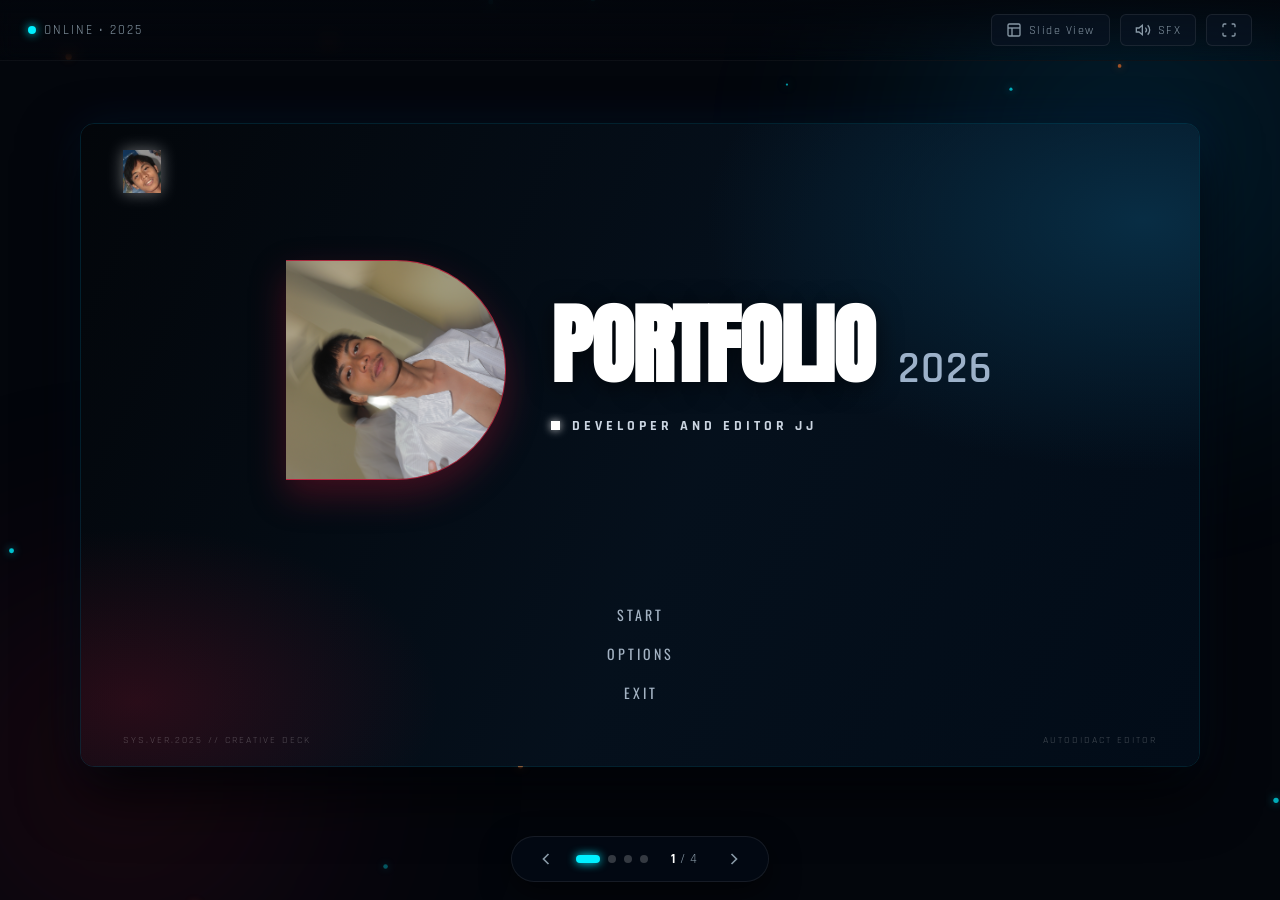
==== index.html @ 13443177 "portofolioku" ====
<!DOCTYPE html>
<html lang="id">
<head>
    <meta charset="UTF-8">
    <meta name="viewport" content="width=device-width, initial-scale=1.0">
    <title>M.iqbal A. | Portfolio 2025</title>
    <!-- Google Fonts -->
    <link rel="preconnect" href="https://fonts.googleapis.com">
    <link rel="preconnect" href="https://fonts.gstatic.com" crossorigin>
    <link href="https://fonts.googleapis.com/css2?family=Anton&family=Bebas+Neue&family=Oswald:wght@300;400;500;600;700&family=Plus+Jakarta+Sans:wght@300;400;500;600;700&family=Rajdhani:wght@500;600;700&display=swap" rel="stylesheet">
    <link rel="stylesheet" href="desain.css">
</head>
<body class="mode-slide">

    <!-- Ambient Glow & Cyber Grid -->
    <div class="ambient-glow glow-top-right"></div>
    <div class="ambient-glow glow-bottom-left"></div>
    <div class="ambient-particles" id="canvas-container">
        <canvas id="particles-canvas"></canvas>
    </div>

    <!-- Master Controls Bar (Floating Top Right) -->
    <header class="master-header">
        <div class="header-left">
            <div class="status-indicator">
                <span class="status-dot"></span>
                <span class="status-text">ONLINE • 2025</span>
            </div>
        </div>
        <div class="header-right">
            <button id="view-mode-toggle" class="control-btn" title="Toggle Slide / Scroll View">
                <svg width="16" height="16" viewBox="0 0 24 24" fill="none" stroke="currentColor" stroke-width="2">
                    <rect x="3" y="3" width="18" height="18" rx="2" ry="2"></rect>
                    <line x1="3" y1="9" x2="21" y2="9"></line>
                    <line x1="9" y1="21" x2="9" y2="9"></line>
                </svg>
                <span class="btn-label">Slide View</span>
            </button>
            <button id="audio-toggle" class="control-btn" title="Toggle Sound FX">
                <svg id="audio-icon-on" width="16" height="16" viewBox="0 0 24 24" fill="none" stroke="currentColor" stroke-width="2">
                    <polygon points="11 5 6 9 2 9 2 15 6 15 11 19 11 5"></polygon>
                    <path d="M19.07 4.93a10 10 0 0 1 0 14.14M15.54 8.46a5 5 0 0 1 0 7.07"></path>
                </svg>
                <svg id="audio-icon-off" class="hidden" width="16" height="16" viewBox="0 0 24 24" fill="none" stroke="currentColor" stroke-width="2">
                    <polygon points="11 5 6 9 2 9 2 15 6 15 11 19 11 5"></polygon>
                    <line x1="23" y1="9" x2="17" y2="15"></line>
                    <line x1="17" y1="9" x2="23" y2="15"></line>
                </svg>
                <span class="btn-label">SFX</span>
            </button>
            <button id="fullscreen-toggle" class="control-btn" title="Fullscreen">
                <svg width="16" height="16" viewBox="0 0 24 24" fill="none" stroke="currentColor" stroke-width="2">
                    <path d="M8 3H5a2 2 0 0 0-2 2v3m18 0V5a2 2 0 0 0-2-2h-3m0 18h3a2 2 0 0 0 2-2v-3M3 16v3a2 2 0 0 0 2 2h3"></path>
                </svg>
            </button>
        </div>
    </header>

    <!-- Main Container / Deck Slider -->
    <main class="deck-container" id="deck">

        <!-- ==============================================
             SLIDE 1: HERO / GAME MENU
             ============================================== -->
        <section class="slide-card active" id="slide-1" data-index="0" data-name="HOME">
            <div class="card-inner hero-screen">
                <!-- Top Brand Logo -->
                <div class="card-logo">
                    <img src="assets/logo utama.png" alt="Logo" class="brand-monogram">
                </div>

                <!-- Main Hero Center Stage -->
                <div class="hero-stage">
                    <!-- Red Capsule Portrait -->
                    <div class="hero-capsule-wrapper">
                        <div class="hero-capsule">
                            <img src="assets/IMG_0174.JPG" alt="balzz" class="hero-avatar-img">
                        </div>
                    </div>

                    <!-- Title & Identity -->
                    <div class="hero-title-group">
                        <div class="hero-title-row">
                            <h1 class="main-title">PORTFOLIO</h1>
                            <span class="title-year">2026</span>
                        </div>
                        <div class="hero-subtitle">
                            <span class="sub-square"></span>
                            <span class="sub-text">DEVELOPER AND EDITOR JJ</span>
                        </div>
                    </div>
                </div>

                <!-- Game Menu Navigation -->
                <nav class="game-menu">
                    <button class="menu-item" id="btn-start" data-target="slide-2">
                        <span class="menu-bracket">[</span>
                        <span class="menu-text">START</span>
                        <span class="menu-bracket">]</span>
                    </button>
                    <button class="menu-item" id="btn-options">
                        <span class="menu-bracket">[</span>
                        <span class="menu-text">OPTIONS</span>
                        <span class="menu-bracket">]</span>
                    </button>
                    <button class="menu-item" id="btn-exit">
                        <span class="menu-bracket">[</span>
                        <span class="menu-text">EXIT</span>
                        <span class="menu-bracket">]</span>
                    </button>
                </nav>

                <!-- Corner Cyber Tech Accents -->
                <div class="tech-corner corner-bl">SYS.VER.2025 // CREATIVE DECK</div>
                <div class="tech-corner corner-br">AUTODIDACT EDITOR</div>
            </div>
        </section>


        <!-- ==============================================
             SLIDE 2: PROFIL (ABOUT ME & SKILLS)
             ============================================== -->
        <section class="slide-card" id="slide-2" data-index="1" data-name="PROFIL">
            <div class="card-inner profile-screen">
                <!-- Top Brand Logo -->
                <div class="card-logo">
                    <img src="assets/images/logo_yp_clean.png" alt="YP Logo" class="brand-monogram">
                </div>

                <!-- Center Pill Navigation -->
                <nav class="pill-navigation">
                    <button class="nav-pill active" data-target="slide-2">PROFIL</button>
                    <button class="nav-pill" data-target="slide-3">PROJECT</button>
                    <button class="nav-pill" data-target="slide-4">CONTACT PERSON</button>
                </nav>

                <!-- 2-Column Content Layout -->
                <div class="profile-layout">
                    <!-- Left Column: Portrait & Name -->
                    <div class="profile-left-col">
                        <div class="profile-greeting">
                            <span class="greeting-pre">HELLO, I AM</span>
                            <h2 class="creator-name">M. Iqbal Apriansyah</h2>
                        </div>
                        <div class="profile-visual-box">
                            <div class="radial-blue-aura"></div>
                            <img src="assets/IMG_0182.JPG" alt="balzz" class="profile-portrait-img">
                            <div class="sparks-layer"></div>
                        </div>
                    </div>

                    <!-- Right Column: About, Skills, Education, Experience -->
                    <div class="profile-right-col">
                        <!-- About Me Block -->
                        <div class="about-block">
                            <h3 class="section-heading">ABOUT ME</h3>
                            <p class="about-paragraph">
                                Hi, I'm Iqbal, a beginner programmer passionate about technology and digital creativity. I enjoy learning programming, building personal projects, and exploring video editing using Alight Motion and CapCut.

                                I'm always interested in trying new things, improving my skills, and turning creative ideas into reality through technology and editing.
                            </p>
                        </div>

                        <!-- Software Skills Block -->
                        <div class="skills-block">
                            <h3 class="section-heading">SOFTWARE SKILLS AND PROGRAMMING LANGUAGE</h3>
                            <div class="software-icons-row">
                                <div class="skill-badge" data-tooltip="Alight motion jedag jedug">
                                    <img src="assets/alight-motion.webp" alt="alight-motion" class="skill-icon-img">
                                </div>
                                <div class="skill-badge" data-tooltip="capcut jedag-jedug">
                                    <img src="assets/capcut-icon.webp" alt="Capcut" class="skill-icon-img">
                                </div>
                                <div class="skill-badge" data-tooltip="HTML kerangka web">
                                    <img src="assets/html.webp" alt="HTML" class="skill-icon-img">
                                </div>
                                <div class="skill-badge" data-tooltip="CSS- desain web">
                                    <img src="assets/css-3_5968242.png" alt="CSS" class="skill-icon-img">
                                </div>
                                <div class="skill-badge" data-tooltip="JS-Java-Script logika ">
                                    <img src="assets/js_5968292.png" alt="JavaScript" class="skill-icon-img">
                                </div>
                                <div class="skill-badge" data-tooltip="apk code editor">
                                    <img src="assets/google_antigravity-logo_brandlogos.net_qu4jc-512x472.webp" alt="antigravity" class="skill-icon-img">
                                </div>
                                <div class="skill-badge" data-tooltip="roblox">
                                    <img src="assets/roblox.webp" alt="roblox" class="skill-icon-img">
                                </div>
                            </div>
                        </div>

                        <!-- 2-Subcolumn: Education, Experience & Language -->
                        <div class="info-subcolumns">
                            <!-- Left Subcolumn: Education & Language -->
                            <div class="subcol-left">
                                <div class="info-group">
                                    <h4 class="sub-heading">EDUCATION</h4>
                                    <div class="edu-item">
                                        <div class="edu-year">• 2024 - 2027</div>
                                        <div class="edu-school">SMK BUDI UTOMO GADINGMANGU</div>
                                        <div class="edu-major">TEKNIK KOMPUTER DAN JARINGAN (TKJ)</div>
                                    </div>
                                </div>

                                <div class="info-group">
                                    <h4 class="sub-heading">LANGUAGE (COMMUNICATION)</h4>
                                    <div class="lang-bars">
                                        <div class="lang-row">
                                            <span class="lang-name">INDONESIA</span>
                                            <span class="lang-pct">100%</span>
                                            <div class="bar-track"><div class="bar-fill" style="--val: 100%;"></div></div>
                                        </div>
                                        <div class="lang-row">
                                            <span class="lang-name">JAVA</span>
                                            <span class="lang-pct">70%</span>
                                            <div class="bar-track"><div class="bar-fill" style="--val: 70%;"></div></div>
                                        </div>
                                        <div class="lang-row">
                                            <span class="lang-name">ENGLISH</span>
                                            <span class="lang-pct">50%</span>
                                            <div class="bar-track"><div class="bar-fill" style="--val: 50%;"></div></div>
                                        </div>
                                        <div class="lang-row">
                                            <span class="lang-name">JAPANESE</span>
                                            <span class="lang-pct">20%</span>
                                            <div class="bar-track"><div class="bar-fill" style="--val: 20%;"></div></div>
                                        </div>
                                    </div>
                                </div>
                            </div>

                            <!-- Right Subcolumn: Experience -->
                            <div class="subcol-right">
                                <div class="info-group">
                                    <h4 class="sub-heading">EXPERIENCE</h4>
                                    <div class="exp-item">
                                        <div class="exp-role">TIKTOK CONTENT</div>
                                        <div class="exp-followers">Get Followers 173</div>
                                        <div class="exp-desc">Content jedag jedug template and preset </div>
                                    </div>
                                </div>
                            </div>
                        </div>
                    </div>
                </div>
            </div>
        </section>


        <!-- ==============================================
             SLIDE 3: RECAP PROJECT 2026
             ============================================== -->
        <section class="slide-card" id="slide-3" data-index="2" data-name="PROJECT">
            <div class="card-inner project-screen">
                <!-- Center Pill Navigation -->
                <nav class="pill-navigation">
                    <button class="nav-pill" data-target="slide-2">PROFIL</button>
                    <button class="nav-pill active" data-target="slide-3">PROJECT</button>
                    <button class="nav-pill" data-target="slide-4">CONTACT PERSON</button>
                </nav>

                <!-- Section Header with NO AI Badge -->
                <div class="project-header">
                    <h2 class="project-title">RECAP PROJECT 2026</h2>
                    <span class="no-ai-badge">NO AI AND USE AI</span>
                </div>

                <!-- Showcase Grid -->
                <div class="projects-mosaic">
                    <!-- Item 1: my classs website -->
                    <div class="mosaic-item item-anime" data-id="1" data-title="MY CLASS WEBSITE" data-cat="My website class from TKJ 3 axioo" data-tools="brain, antigravity" data-img="assets/my_web_class.png" data-desc="I created this class website to remember the memories we made when we are apart. https://balzz-byte.github.io/regilions/">
                        <div class="mosaic-thumb-wrap">
                            <img src="assets/my_web_class.png" alt="MY CLASS WEBSITE" class="mosaic-img">
                            <div class="mosaic-overlay">
                                <span class="mosaic-zoom-icon">+</span>
                                <span class="mosaic-cat-tag">MY CLASS WEBSITE</span>
                            </div>
                        </div>
                    </div>

                    <!-- Item 2: chatbot ollama -->
                    <div class="mosaic-item item-tshirt" data-id="2" data-title="CHATBOT AI BERBASIS OLLAMA AI " data-cat="Chatbot AI" data-tools="OLLAMA AI, Brain, antigravity, chatgpt" data-img="assets/chatbot_ollama.png" data-desc="Saya pernah membuat chatbot AI menggunakan OLLAMA AI lokal yang berbasis web menggunakan model mistral">
                        <div class="mosaic-thumb-wrap">
                            <img src="assets/chatbot_ollama.png" alt="chatbot ai" class="mosaic-img">
                            <div class="mosaic-overlay">
                                <span class="mosaic-zoom-icon">+</span>
                                <span class="mosaic-cat-tag">CHATBOT AI</span>
                            </div>
                        </div>
                    </div>

                    <!-- Item 3: dynamic island project -->
                    <div class="mosaic-item item-hoodie" data-id="3" data-title="Dynamic Island" data-cat="Packaging & Apparel" data-tools="Claude tercinta, brain, antigravity, github, terminal" data-img="assets/SS_dynamic_2.png" data-desc="saya membuat dynamic island yg mendukung perangkat di sistem operasi linux dan windows.langsung saja copy link ini https://github.com/balzz-debug/dynamicV2">
                        <div class="mosaic-thumb-wrap">
                            <img src="assets/SS dynamic.png" alt="dynamic island" class="mosaic-img">
                            <div class="mosaic-overlay">
                                <span class="mosaic-zoom-icon">+</span>
                                <span class="mosaic-cat-tag">Dynamic island</span>
                            </div>
                        </div>
                    </div>

                    <!-- Item 4: ......... -->
                    <div class="mosaic-item item-venom" data-id="4" data-title="coming soon" data-cat="coming soon" data-tools="coming soon" data-img="assets/cooming-soon.webp" data-desc="...............">
                        <div class="mosaic-thumb-wrap">
                            <img src="assets/cooming-soon.webp" alt="cooming soon" class="mosaic-img">
                            <div class="mosaic-overlay">
                                <span class="mosaic-zoom-icon">+</span>
                                <span class="mosaic-cat-tag">cooming soon</span>
                            </div>
                        </div>
                    </div>

                    <!-- Item 5: ..........-->
                    <div class="mosaic-item item-logo" data-id="5" data-title="cooming soon" data-cat="cooming soon" data-tools="cooming soon" data-img="assets/cooming-soon.webp" data-desc="............">
                        <div class="mosaic-thumb-wrap">
                            <img src="assets/cooming-soon.webp" alt="cooming-soon" class="mosaic-img">
                            <div class="mosaic-overlay">
                                <span class="mosaic-zoom-icon">+</span>
                                <span class="mosaic-cat-tag">cooming soon</span>
                            </div>
                        </div>
                    </div>

                    <!-- Item 6: .......... -->
                    <div class="mosaic-item item-godzilla" data-id="6" data-title="cooming soon" data-cat="cooming soon" data-tools="cooming soon" data-img="assets/cooming-soon.webp" data-desc="...........">
                        <div class="mosaic-thumb-wrap">
                            <img src="assets/cooming-soon.webp" alt="cooming soon" class="mosaic-img">
                            <div class="mosaic-overlay">
                                <span class="mosaic-zoom-icon">+</span>
                                <span class="mosaic-cat-tag">cooming soon</span>
                            </div>
                        </div>
                    </div>

                    <!-- Item 7: ............. -->
                    <div class="mosaic-item item-magazine" data-id="7" data-title="cooming soon" data-cat="cooming soon" data-tools="cooming soon" data-img="assets/cooming-soon.webp" data-desc=".............">
                        <div class="mosaic-thumb-wrap">
                            <img src="assets/cooming-soon.webp" alt="cooming sooon" class="mosaic-img">
                            <div class="mosaic-overlay">
                                <span class="mosaic-zoom-icon">+</span>
                                <span class="mosaic-cat-tag">cooming soon</span>
                            </div>
                        </div>
                    </div>

                    <!-- Item 8: ................ -->
                    <div class="mosaic-item item-valir" data-id="8" data-title="cooming soon" data-cat="cooming soon" data-tools="cooming soon" data-img="assets/cooming-soon.webp" data-desc=".............">
                        <div class="mosaic-thumb-wrap">
                            <img src="assets/cooming-soon.webp" alt="cooming soon" class="mosaic-img">
                            <div class="mosaic-overlay">
                                <span class="mosaic-zoom-icon">+</span>
                                <span class="mosaic-cat-tag">cooming soon</span>
                            </div>
                        </div>
                    </div>
                </div>
            </div>
        </section>


        <!-- ==============================================
             SLIDE 4: CONTACT PERSON & THANK YOU 2025
             ============================================== -->
        <section class="slide-card" id="slide-4" data-index="3" data-name="CONTACT PERSON">
            <div class="card-inner contact-screen">
                <!-- Center Pill Navigation -->
                <nav class="pill-navigation">
                    <button class="nav-pill" data-target="slide-2">PROFIL</button>
                    <button class="nav-pill" data-target="slide-3">PROJECT</button>
                    <button class="nav-pill active" data-target="slide-4">CONTACT PERSON</button>
                </nav>

                <div class="contact-layout">
                    <!-- Left Column: Avatar, Socials & Archive -->
                    <div class="contact-left-col">
                        <!-- Creator Card -->
                        <div class="creator-badge-row">
                            <div class="avatar-circle-wrap">
                                <img src="assets/images/contact_avatar_clean.png" alt="Yudha Pradana" class="contact-avatar-img">
                            </div>
                            <div class="creator-title-sub">
                                <h3 class="contact-name">M. iqbal Apriansyah</h3>
                                <span class="contact-age">17 tahun</span>
                            </div>
                        </div>

                        <!-- Social Channels -->
                        <div class="contact-links-block">
                            <h4 class="contact-heading">CONTACT ME</h4>
                            <div class="social-list">
                                <!-- Instagram -->
                                <a href="https://www.instagram.com/balzz_cu/" target="_blank" rel="noopener noreferrer" class="social-channel-item" data-handle="YPZS6E">
                                    <div class="social-icon-box">
                                        <svg width="20" height="20" viewBox="0 0 24 24" fill="none" stroke="currentColor" stroke-width="2">
                                            <rect x="2" y="2" width="20" height="20" rx="5" ry="5"></rect>
                                            <path d="M16 11.37A4 4 0 1 1 12.63 8 4 4 0 0 1 16 11.37z"></path>
                                            <line x1="17.5" y1="6.5" x2="17.51" y2="6.5"></line>
                                        </svg>
                                    </div>
                                    <span class="social-handle">balzz_cu</span>
                                    <span class="social-badge">IG</span>
                                </a>

                                <!-- TikTok -->
                                <a href="https://www.tiktok.com/@iqbaliqballl47" target="_blank" rel="noopener noreferrer" class="social-channel-item" data-handle="YPZS6E">
                                    <div class="social-icon-box">
                                        <svg width="20" height="20" viewBox="0 0 24 24" fill="currentColor">
                                            <path d="M19.59 6.69a4.83 4.83 0 0 1-3.77-4.25V2h-3.45v13.67a2.89 2.89 0 0 1-5.2 1.74 2.89 2.89 0 0 1 2.31-4.64 2.93 2.93 0 0 1 .88.13V9.4a6.84 6.84 0 0 0-1-.05A6.33 6.33 0 0 0 3 15.68 6.34 6.34 0 0 0 9.34 22a6.34 6.34 0 0 0 6.33-6.33V9.22a8.16 8.16 0 0 0 4.92 1.63V7.4a4.85 4.85 0 0 1-1-.71z"/>
                                        </svg>
                                    </div>
                                    <span class="social-handle">balzz.</span>
                                    <span class="social-badge">TT</span>
                                </a>

                                <!-- YouTube -->
                                <a href="https://youtube.com" target="_blank" rel="noopener noreferrer" class="social-channel-item" data-handle="YUDHA XD">
                                    <div class="social-icon-box">
                                        <svg width="20" height="20" viewBox="0 0 24 24" fill="none" stroke="currentColor" stroke-width="2">
                                            <path d="M22.54 6.42a2.78 2.78 0 0 0-1.94-2C18.88 4 12 4 12 4s-6.88 0-8.6.46a2.78 2.78 0 0 0-1.94 2A29 29 0 0 0 1 11.75a29 29 0 0 0 .46 5.33A2.78 2.78 0 0 0 3.4 19c1.72.46 8.6.46 8.6.46s6.88 0 8.6-.46a2.78 2.78 0 0 0 1.94-2 29 29 0 0 0 .46-5.25 29 29 0 0 0-.46-5.33z"></path>
                                            <polygon points="9.75 15.02 15.5 11.75 9.75 8.48 9.75 15.02" fill="currentColor"></polygon>
                                        </svg>
                                    </div>
                                    <span class="social-handle">-</span>
                                    <span class="social-badge">-</span>
                                </a>

                                <!-- Pinterest -->
                                <a href="https://pinterest.com" target="_blank" rel="noopener noreferrer" class="social-channel-item" data-handle="KYZSEE">
                                    <div class="social-icon-box">
                                        <svg width="20" height="20" viewBox="0 0 24 24" fill="currentColor">
                                            <path d="M12 0a12 12 0 0 0-4.37 23.18c-.06-.98-.12-2.48.02-3.55l1.04-4.41s-.26-.53-.26-1.32c0-1.24.72-2.16 1.61-2.16.76 0 1.13.57 1.13 1.26 0 .76-.49 1.91-.74 2.97-.21.89.44 1.61 1.32 1.61 1.58 0 2.8-1.67 2.8-4.08 0-2.13-1.53-3.62-3.72-3.62-2.54 0-4.03 1.9-4.03 3.87 0 .77.29 1.59.67 2.04.07.09.08.17.06.26l-.25 1.03c-.04.16-.13.22-.3.14-1.12-.52-1.82-2.15-1.82-3.46 0-2.82 2.05-5.41 5.91-5.41 3.1 0 5.51 2.21 5.51 5.17 0 3.08-1.94 5.56-4.64 5.56-.91 0-1.76-.47-2.05-1.03l-.56 2.14c-.2 1.05-.75 2.37-1.12 3.19A12 12 0 1 0 12 0z"/>
                                        </svg>
                                    </div>
                                    <span class="social-handle">-</span>
                                    <span class="social-badge">-</span>
                                </a>
                            </div>
                        </div>

                        <!-- Previous Portfolios Archive -->
                        <div class="archive-block">
                            <div class="archive-cards-row">
                                <div class="archive-card" data-title="Portofolio 2023 - Graphic Design" data-img="assets/images/portfolio_2023.jpg">
                                    <img src="assets/images/portfolio_2023.jpg" alt="Portofolio 2023" class="archive-thumb">
                                    <span class="archive-year-badge">2023</span>
                                </div>
                                <div class="archive-card" data-title="Design Portfolio 2024" data-img="assets/images/portfolio_2024.jpg">
                                    <img src="assets/images/portfolio_2024.jpg" alt="Portfolio 2024" class="archive-thumb">
                                    <span class="archive-year-badge">2024</span>
                                </div>
                            </div>
                        </div>
                    </div>

                    <!-- Right Column: Big Typography -->
                    <div class="contact-right-col">
                        <div class="thank-you-title-group">
                            <h2 class="thank-title">THANK YOU</h2>
                            <span class="thank-year">2025</span>
                        </div>

                        <!-- Restart Button -->
                        <div class="restart-wrap">
                            <button class="restart-btn" id="btn-restart" data-target="slide-1">
                                <svg width="18" height="18" viewBox="0 0 24 24" fill="none" stroke="currentColor" stroke-width="2">
                                    <polyline points="1 4 1 10 7 10"></polyline>
                                    <path d="M3.51 15a9 9 0 1 0 2.13-9.36L1 10"></path>
                                </svg>
                                <span>REPLAY FROM START</span>
                            </button>
                        </div>
                    </div>
                </div>
            </div>
        </section>

    </main>

    <!-- Slide Deck Bottom Navigation Bar (Slide Mode only) -->
    <footer class="deck-controls" id="deck-controls">
        <button class="deck-btn prev-btn" id="prev-slide" title="Previous Slide (Arrow Left)">
            <svg width="20" height="20" viewBox="0 0 24 24" fill="none" stroke="currentColor" stroke-width="2">
                <polyline points="15 18 9 12 15 6"></polyline>
            </svg>
        </button>
        <div class="slide-indicators" id="slide-dots">
            <span class="dot-item active" data-slide="0" title="Slide 1: Home"></span>
            <span class="dot-item" data-slide="1" title="Slide 2: Profil"></span>
            <span class="dot-item" data-slide="2" title="Slide 3: Project"></span>
            <span class="dot-item" data-slide="3" title="Slide 4: Contact"></span>
        </div>
        <div class="slide-counter"><span id="current-slide-num">1</span> / 4</div>
        <button class="deck-btn next-btn" id="next-slide" title="Next Slide (Arrow Right)">
            <svg width="20" height="20" viewBox="0 0 24 24" fill="none" stroke="currentColor" stroke-width="2">
                <polyline points="9 18 15 12 9 6"></polyline>
            </svg>
        </button>
    </footer>

    <!-- ==============================================
         INTERACTIVE LIGHTBOX MODAL
         ============================================== -->
    <div class="lightbox-modal" id="lightbox">
        <div class="lightbox-backdrop"></div>
        <div class="lightbox-content">
            <button class="lightbox-close" id="lightbox-close" title="Close (Esc)">×</button>
            <div class="lightbox-body">
                <div class="lightbox-image-wrap">
                    <img src="" alt="Project Preview" id="lightbox-img">
                </div>
                <div class="lightbox-details">
                    <div class="lightbox-category" id="lightbox-cat">Category</div>
                    <h3 class="lightbox-title" id="lightbox-title">Project Title</h3>
                    <div class="lightbox-tools">
                        <span class="tool-label">Tools Used:</span>
                        <span class="tool-val" id="lightbox-tools">Photoshop, PixelLab</span>
                    </div>
                    <p class="lightbox-desc" id="lightbox-desc">Project description goes here.</p>
                    <div class="lightbox-nav-buttons">
                        <button class="modal-nav-btn" id="lightbox-prev">← Previous</button>
                        <button class="modal-nav-btn" id="lightbox-next">Next →</button>
                    </div>
                </div>
            </div>
        </div>
    </div>

    <!-- ==============================================
         OPTIONS MODAL (Game-like Settings)
         ============================================== -->
    <div class="options-modal" id="options-modal">
        <div class="options-backdrop"></div>
        <div class="options-panel">
            <div class="options-header">
                <h3>SETTINGS // OPTIONS</h3>
                <button class="options-close" id="options-close">×</button>
            </div>
            <div class="options-body">
                <div class="opt-row">
                    <div class="opt-label-group">
                        <span class="opt-title">Sound Effects (SFX)</span>
                        <span class="opt-hint">Futuristic synth audio on button clicks & hover</span>
                    </div>
                    <label class="toggle-switch">
                        <input type="checkbox" id="opt-sfx-check" checked>
                        <span class="slider"></span>
                    </label>
                </div>
                <div class="opt-row">
                    <div class="opt-label-group">
                        <span class="opt-title">Ambient Particles</span>
                        <span class="opt-hint">Floating embers and blue fire atmosphere</span>
                    </div>
                    <label class="toggle-switch">
                        <input type="checkbox" id="opt-particles-check" checked>
                        <span class="slider"></span>
                    </label>
                </div>
                <div class="opt-row">
                    <div class="opt-label-group">
                        <span class="opt-title">Presentation View Mode</span>
                        <span class="opt-hint">Choose between 16:9 Slide Deck or Continuous Scroll</span>
                    </div>
                    <select id="opt-viewmode-select" class="opt-select">
                        <option value="slide">16:9 Slide Mode (Interactive)</option>
                        <option value="scroll">Continuous Scroll Mode</option>
                    </select>
                </div>
                <div class="opt-row">
                    <div class="opt-label-group">
                        <span class="opt-title">Keyboard Shortcuts</span>
                        <span class="opt-hint">Arrow Keys (← / →), Spacebar, 1-4 numbers, Esc</span>
                    </div>
                    <span class="badge-active">ENABLED</span>
                </div>
            </div>
            <div class="options-footer">
                <button class="btn-save" id="options-save">DONE</button>
            </div>
        </div>
    </div>

    <!-- ==============================================
         EXIT MODAL (Game-like Exit Dialog)
         ============================================== -->
    <div class="options-modal" id="exit-modal">
        <div class="options-backdrop"></div>
        <div class="options-panel text-center">
            <div class="options-header">
                <h3>PORTFOLIO 2025</h3>
                <button class="options-close" id="exit-close">×</button>
            </div>
            <div class="options-body">
                <div class="exit-avatar-circle">
                    <img src="assets/images/logo_yp_clean.png" alt="YP Logo" style="width: 50px;">
                </div>
                <h4 style="color: #fff; font-size: 20px; margin: 15px 0 8px;">Terima Kasih Sudah Berkunjung!</h4>
                <p style="color: #94a3b8; font-size: 13px; line-height: 1.6; max-width: 360px; margin: 0 auto 20px;">
                    Portofolio Yudha Pradana 2025. Ingin bekerja sama atau butuh jasa editing, graphic design, dan typography? Hubungi saya lewat Instagram <strong>@YPZS6E</strong> atau WhatsApp.
                </p>
                <div style="display: flex; gap: 10px; justify-content: center;">
                    <a href="https://instagram.com/ypzs6e" target="_blank" class="modal-nav-btn" style="text-decoration:none; padding: 8px 18px; color: #00f0ff; border-color: #00f0ff;">Instagram @YPZS6E</a>
                    <button class="modal-nav-btn" id="exit-stay-btn">Tetap Di Web</button>
                </div>
            </div>
        </div>
    </div>

    <!-- Toast Notification -->
    <div class="toast-message" id="toast">Handle copied to clipboard!</div>

    <!-- Scripts -->
    <script src="SC.js"></script>
</body>
</html>
---- desain.css ----
/* ==========================================================================
   YUDHA PRADANA - PORTFOLIO 2025
   Futuristic / Gaming & Creative Content Creator Portfolio Design System
   ========================================================================== */

/* --- RESET & VARIABLES --- */
:root {
    --bg-dark: #03060c;
    --bg-card: #040914;
    --bg-card-surface: #06101f;
    --accent-red: #98142e;
    --accent-red-glow: rgba(152, 20, 46, 0.6);
    --accent-cyan: #00f0ff;
    --accent-cyan-dim: rgba(0, 240, 255, 0.3);
    --accent-cyan-glow: rgba(0, 240, 255, 0.6);
    --accent-blue: #0077fe;
    --text-white: #ffffff;
    --text-light: #e2e8f0;
    --text-muted: #8899a6;
    --text-dim: #5c6b7d;
    --border-subtle: rgba(255, 255, 255, 0.08);
    --border-glow: rgba(0, 240, 255, 0.25);
    --font-heading: 'Anton', sans-serif;
    --font-subheading: 'Oswald', sans-serif;
    --font-tech: 'Rajdhani', sans-serif;
    --font-body: 'Plus Jakarta Sans', sans-serif;
    --transition-fast: 0.2s cubic-bezier(0.16, 1, 0.3, 1);
    --transition-smooth: 0.4s cubic-bezier(0.16, 1, 0.3, 1);
}

*, *::before, *::after {
    margin: 0;
    padding: 0;
    box-sizing: border-box;
}

html, body {
    width: 100%;
    min-height: 100vh;
    background-color: var(--bg-dark);
    color: var(--text-light);
    font-family: var(--font-body);
    overflow-x: hidden;
    position: relative;
    user-select: none;
    -webkit-font-smoothing: antialiased;
}

/* --- AMBIENT GLOWS & BACKGROUND ATMOSPHERE --- */
.ambient-glow {
    position: fixed;
    pointer-events: none;
    z-index: 0;
    border-radius: 50%;
    filter: blur(120px);
    opacity: 0.45;
}

.glow-top-right {
    top: -150px;
    right: -150px;
    width: 600px;
    height: 600px;
    background: radial-gradient(circle, rgba(0, 140, 255, 0.5) 0%, rgba(0, 240, 255, 0.15) 50%, transparent 70%);
}

.glow-bottom-left {
    bottom: -150px;
    left: -150px;
    width: 550px;
    height: 550px;
    background: radial-gradient(circle, var(--accent-red-glow) 0%, rgba(152, 20, 46, 0.15) 50%, transparent 70%);
}

.ambient-particles {
    position: fixed;
    top: 0;
    left: 0;
    width: 100%;
    height: 100%;
    pointer-events: none;
    z-index: 1;
}

#particles-canvas {
    width: 100%;
    height: 100%;
    display: block;
}

/* --- MASTER CONTROLS BAR (Top Header) --- */
.master-header {
    position: fixed;
    top: 0;
    left: 0;
    width: 100%;
    padding: 14px 28px;
    display: flex;
    justify-content: space-between;
    align-items: center;
    z-index: 100;
    background: linear-gradient(180deg, rgba(3, 6, 12, 0.85) 0%, transparent 100%);
    backdrop-filter: blur(8px);
    border-bottom: 1px solid rgba(255, 255, 255, 0.04);
}

.header-left .status-indicator {
    display: flex;
    align-items: center;
    gap: 8px;
    font-family: var(--font-tech);
    font-size: 13px;
    letter-spacing: 2px;
    color: var(--text-muted);
}

.status-dot {
    width: 8px;
    height: 8px;
    border-radius: 50%;
    background-color: var(--accent-cyan);
    box-shadow: 0 0 10px var(--accent-cyan);
    animation: pulseDot 2s infinite ease-in-out;
}

@keyframes pulseDot {
    0%, 100% { opacity: 0.4; transform: scale(0.9); }
    50% { opacity: 1; transform: scale(1.2); }
}

.header-right {
    display: flex;
    align-items: center;
    gap: 10px;
}

.control-btn {
    background: rgba(10, 20, 36, 0.6);
    border: 1px solid var(--border-subtle);
    color: var(--text-muted);
    padding: 7px 14px;
    border-radius: 6px;
    font-family: var(--font-tech);
    font-size: 12px;
    letter-spacing: 1.5px;
    cursor: pointer;
    display: inline-flex;
    align-items: center;
    gap: 7px;
    transition: var(--transition-fast);
}

.control-btn:hover {
    color: var(--text-white);
    border-color: var(--accent-cyan-dim);
    box-shadow: 0 0 12px rgba(0, 240, 255, 0.2);
    background: rgba(15, 30, 55, 0.8);
}

.control-btn svg {
    display: block;
}

.hidden {
    display: none !important;
}

/* --- MAIN DECK & SLIDES --- */
.deck-container {
    position: relative;
    z-index: 10;
    width: 100%;
    min-height: 100vh;
    display: flex;
    justify-content: center;
    align-items: center;
    padding: 70px 20px 80px;
}

/* --- SLIDE CARD (16:9 Presentation Frame) --- */
.slide-card {
    width: 100%;
    max-width: 1120px;
    aspect-ratio: 16 / 9.2;
    min-height: 580px;
    position: absolute;
    opacity: 0;
    pointer-events: none;
    transform: scale(0.96) translateY(20px);
    transition: opacity 0.45s cubic-bezier(0.16, 1, 0.3, 1), transform 0.45s cubic-bezier(0.16, 1, 0.3, 1);
    border-radius: 14px;
    overflow: hidden;
    box-shadow: 0 25px 60px rgba(0, 0, 0, 0.85),
                0 0 45px rgba(0, 110, 220, 0.12),
                inset 0 1px 0 rgba(255, 255, 255, 0.1);
    border: 1px solid rgba(0, 200, 255, 0.14);
    display: flex;
    flex-direction: column;
}

.slide-card.active {
    position: relative;
    opacity: 1;
    pointer-events: auto;
    transform: scale(1) translateY(0);
    z-index: 10;
}

/* Card Inner Surface (Flex 1 ensures full height fill) */
.card-inner {
    flex: 1;
    width: 100%;
    height: 100%;
    position: relative;
    padding: 36px 48px;
    display: flex;
    flex-direction: column;
    justify-content: space-between;
    overflow: hidden;

    background:
        radial-gradient(ellipse 65% 65% at 95% 15%, #082d44 0%, transparent 60%),
        radial-gradient(ellipse 45% 45% at 5% 90%, rgba(152, 20, 46, 0.25) 0%, transparent 60%),
        linear-gradient(115deg, #03060a 0%, #05101c 55%, #020c18 100%);
}

/* Slide Logo */
.card-logo {
    position: absolute;
    top: 26px;
    left: 42px;
    z-index: 25;
}

.brand-monogram {
    width: 38px;
    height: auto;
    display: block;
    filter: drop-shadow(0 0 8px rgba(255, 255, 255, 0.4));
    transition: transform var(--transition-fast);
}

.brand-monogram:hover {
    transform: scale(1.1);
}

/* Pill Navigation Header (Slides 2, 3, 4) */
.pill-navigation {
    position: absolute;
    top: 22px;
    left: 50%;
    transform: translateX(-50%);
    display: inline-flex;
    align-items: center;
    gap: 6px;
    background: rgba(3, 10, 20, 0.75);
    padding: 4px;
    border-radius: 30px;
    border: 1px solid var(--border-subtle);
    backdrop-filter: blur(10px);
    z-index: 30;
}

.nav-pill {
    background: transparent;
    border: 1px solid transparent;
    color: var(--text-muted);
    font-family: var(--font-subheading);
    font-size: 13px;
    font-weight: 500;
    letter-spacing: 2px;
    padding: 6px 18px;
    border-radius: 20px;
    cursor: pointer;
    transition: var(--transition-fast);
}

.nav-pill:hover {
    color: var(--text-white);
    background: rgba(255, 255, 255, 0.05);
}

.nav-pill.active {
    background: rgba(0, 240, 255, 0.12);
    color: #ffffff;
    border-color: var(--accent-cyan);
    box-shadow: 0 0 15px rgba(0, 240, 255, 0.35), inset 0 0 8px rgba(0, 240, 255, 0.2);
}

/* ==========================================================================
   SLIDE 1: HERO / GAME MENU SCREEN
   ========================================================================== */
.hero-screen {
    display: flex;
    flex-direction: column;
    justify-content: space-between;
    align-items: center;
    padding: 35px 48px;
}

.hero-stage {
    display: flex;
    align-items: center;
    gap: 45px;
    margin-top: auto;
    margin-bottom: auto;
    transform: translateY(-10px);
}

/* Hero Capsule (Red shape framing the portrait) */
.hero-capsule-wrapper {
    position: relative;
}

.hero-capsule {
    width: 220px;
    height: 220px;
    background: linear-gradient(135deg, #a00b28 0%, #7d081e 100%);
    border-radius: 0 110px 110px 0;
    position: relative;
    overflow: hidden;
    box-shadow: 0 15px 35px rgba(152, 20, 46, 0.4),
                inset -3px 0 15px rgba(255, 100, 120, 0.2);
    border-top: 1px solid rgba(255, 100, 120, 0.3);
    border-right: 1px solid rgba(255, 100, 120, 0.3);
    border-bottom: 1px solid rgba(255, 100, 120, 0.3);
}

.hero-avatar-img {
    width: 100%;
    height: 100%;
    object-fit: cover;
    object-position: center;
    display: block;
    transition: transform 0.6s ease;
}

.hero-capsule:hover .hero-avatar-img {
    transform: scale(1.05);
}

/* Hero Title Group */
.hero-title-group {
    display: flex;
    flex-direction: column;
}

.hero-title-row {
    display: flex;
    align-items: baseline;
    gap: 24px;
}

.main-title {
    font-family: var(--font-heading);
    font-size: clamp(56px, 6.8vw, 92px);
    letter-spacing: -1px;
    color: var(--text-white);
    line-height: 0.95;
    text-shadow: 0 4px 25px rgba(0, 0, 0, 0.6);
}

.title-year {
    font-family: var(--font-tech);
    font-size: clamp(28px, 3.5vw, 44px);
    font-weight: 600;
    color: #9cb1c9;
    letter-spacing: 2px;
}

.hero-subtitle {
    display: flex;
    align-items: center;
    gap: 12px;
    margin-top: 20px;
}

.sub-square {
    width: 9px;
    height: 9px;
    background-color: var(--text-white);
    box-shadow: 0 0 8px rgba(255, 255, 255, 0.8);
}

.sub-text {
    font-family: var(--font-tech);
    font-size: 14px;
    font-weight: 700;
    letter-spacing: 4px;
    color: #cbd5e1;
}

/* Game Menu Navigation */
.game-menu {
    display: flex;
    flex-direction: column;
    align-items: center;
    gap: 10px;
    margin-bottom: 24px;
    z-index: 20;
}

.menu-item {
    background: transparent;
    border: none;
    color: #a3b2c2;
    font-family: var(--font-subheading);
    font-size: 14px;
    letter-spacing: 3px;
    cursor: pointer;
    padding: 4px 16px;
    transition: var(--transition-fast);
    display: flex;
    align-items: center;
    gap: 5px;
}

.menu-bracket {
    opacity: 0;
    color: var(--accent-cyan);
    transition: opacity var(--transition-fast), transform var(--transition-fast);
}

.menu-item:hover {
    color: var(--text-white);
    letter-spacing: 6px;
    text-shadow: 0 0 12px rgba(0, 240, 255, 0.7);
}

.menu-item:hover .menu-bracket {
    opacity: 1;
}

.tech-corner {
    position: absolute;
    font-family: var(--font-tech);
    font-size: 10px;
    letter-spacing: 2px;
    color: rgba(255, 255, 255, 0.25);
    pointer-events: none;
}

.corner-bl { bottom: 20px; left: 42px; }
.corner-br { bottom: 20px; right: 42px; }

/* ==========================================================================
   SLIDE 2: PROFIL SCREEN
   ========================================================================== */
.profile-screen {
    padding-top: 86px;
    padding-bottom: 35px;
}

.profile-layout {
    display: grid;
    grid-template-columns: 260px 1fr;
    gap: 45px;
    height: 100%;
    align-items: center;
}

/* Left Column: Portrait & Name */
.profile-left-col {
    display: flex;
    flex-direction: column;
    align-items: center;
    text-align: center;
    position: relative;
}

.profile-greeting {
    margin-bottom: 12px;
}

.greeting-pre {
    display: block;
    font-family: var(--font-tech);
    font-size: 11px;
    letter-spacing: 3px;
    color: var(--text-muted);
    margin-bottom: 2px;
}

.creator-name {
    font-family: var(--font-heading);
    font-size: 32px;
    letter-spacing: 1px;
    color: var(--text-white);
    line-height: 1;
}

.profile-visual-box {
    position: relative;
    width: 220px;
    height: 310px;
    display: flex;
    justify-content: center;
    align-items: flex-end;
}

.radial-blue-aura {
    position: absolute;
    width: 240px;
    height: 240px;
    border-radius: 50%;
    background: radial-gradient(circle, rgba(0, 160, 255, 0.4) 0%, rgba(0, 90, 180, 0.15) 50%, transparent 70%);
    top: 50%;
    left: 50%;
    transform: translate(-50%, -50%);
    z-index: 1;
    filter: blur(8px);
}

.profile-portrait-img {
    position: relative;
    z-index: 2;
    width: 100%;
    height: 100%;
    object-fit: contain;
    object-position: bottom center;
    display: block;
    filter: drop-shadow(0 10px 25px rgba(0, 0, 0, 0.7));
}

/* Right Column: About, Skills, Specs */
.profile-right-col {
    display: flex;
    flex-direction: column;
    gap: 18px;
    padding-right: 10px;
}

.section-heading {
    font-family: var(--font-heading);
    font-size: 21px;
    letter-spacing: 1.5px;
    color: var(--text-white);
    margin-bottom: 8px;
    display: flex;
    align-items: center;
    gap: 10px;
}

.section-heading::after {
    content: '';
    display: block;
    height: 1px;
    flex-grow: 1;
    background: linear-gradient(90deg, rgba(0, 240, 255, 0.3) 0%, transparent 100%);
}

.about-paragraph {
    font-size: 11.5px;
    line-height: 1.7;
    color: #9cb1c9;
    letter-spacing: 0.4px;
    max-width: 660px;
    text-transform: uppercase;
}

/* Software Skills */
.software-icons-row {
    display: flex;
    align-items: center;
    gap: 14px;
    margin-top: 4px;
}

.skill-badge {
    position: relative;
    width: 44px;
    height: 44px;
    background: rgba(10, 24, 45, 0.5);
    border-radius: 10px;
    display: flex;
    justify-content: center;
    align-items: center;
    border: 1px solid rgba(255, 255, 255, 0.1);
    box-shadow: 0 6px 14px rgba(0, 0, 0, 0.4);
    cursor: pointer;
    transition: var(--transition-fast);
}

.skill-badge:hover {
    transform: translateY(-4px) scale(1.1);
    border-color: var(--accent-cyan);
    box-shadow: 0 10px 20px rgba(0, 240, 255, 0.3);
    background: rgba(15, 35, 65, 0.8);
}

.skill-icon-img {
    width: 32px;
    height: 32px;
    object-fit: contain;
    border-radius: 6px;
}

/* Tooltip on skill badge */
.skill-badge::after {
    content: attr(data-tooltip);
    position: absolute;
    bottom: -32px;
    left: 50%;
    transform: translateX(-50%) scale(0.9);
    background: #020b17;
    border: 1px solid var(--accent-cyan-dim);
    color: var(--text-white);
    font-family: var(--font-body);
    font-size: 10px;
    padding: 3px 8px;
    border-radius: 4px;
    white-space: nowrap;
    opacity: 0;
    pointer-events: none;
    transition: var(--transition-fast);
    z-index: 50;
    box-shadow: 0 4px 15px rgba(0, 0, 0, 0.8);
}

.skill-badge:hover::after {
    opacity: 1;
    transform: translateX(-50%) scale(1);
}

/* Info Subcolumns */
.info-subcolumns {
    display: grid;
    grid-template-columns: 1.1fr 1fr;
    gap: 30px;
    margin-top: 6px;
}

.sub-heading {
    font-family: var(--font-heading);
    font-size: 14px;
    letter-spacing: 1px;
    color: var(--text-white);
    margin-bottom: 6px;
}

.edu-item, .exp-item {
    font-size: 11px;
    line-height: 1.5;
    color: #9cb1c9;
}

.edu-year {
    font-weight: 600;
    color: #cbd5e1;
}

.edu-school, .exp-role {
    color: #ffffff;
    font-weight: 600;
    font-size: 11.5px;
}

.edu-major, .exp-desc {
    color: var(--text-muted);
}

.exp-followers {
    color: var(--accent-cyan);
    font-weight: 500;
    margin: 2px 0;
}

/* Language bars */
.lang-bars {
    display: flex;
    flex-direction: column;
    gap: 6px;
    margin-top: 6px;
}

.lang-row {
    display: grid;
    grid-template-columns: 80px 38px 1fr;
    align-items: center;
    gap: 8px;
    font-size: 10.5px;
    font-family: var(--font-tech);
    letter-spacing: 1px;
}

.lang-name {
    color: #cbd5e1;
    font-weight: 600;
}

.lang-pct {
    color: var(--accent-cyan);
    text-align: right;
    font-weight: 700;
}

.bar-track {
    width: 100%;
    height: 5px;
    background: rgba(255, 255, 255, 0.08);
    border-radius: 3px;
    overflow: hidden;
}

.bar-fill {
    height: 100%;
    width: var(--val);
    background: linear-gradient(90deg, #0077fe 0%, var(--accent-cyan) 100%);
    box-shadow: 0 0 8px rgba(0, 240, 255, 0.5);
    border-radius: 3px;
    animation: growBar 1.2s cubic-bezier(0.16, 1, 0.3, 1) forwards;
}

@keyframes growBar {
    from { width: 0; }
    to { width: var(--val); }
}

/* ==========================================================================
   SLIDE 3: RECAP PROJECT 2025 [ NO AI ]
   ========================================================================== */
.project-screen {
    padding-top: 86px;
    padding-bottom: 35px;
}

.project-header {
    display: flex;
    justify-content: center;
    align-items: center;
    gap: 14px;
    margin-bottom: 20px;
}

.project-title {
    font-family: var(--font-heading);
    font-size: 30px;
    letter-spacing: 2px;
    color: var(--text-white);
    line-height: 1;
}

.no-ai-badge {
    background: rgba(0, 240, 255, 0.1);
    color: var(--accent-cyan);
    font-family: var(--font-tech);
    font-size: 11px;
    font-weight: 700;
    letter-spacing: 2px;
    padding: 3px 10px;
    border-radius: 4px;
    border: 1px solid var(--accent-cyan-dim);
    box-shadow: 0 0 10px rgba(0, 240, 255, 0.25);
}

/* Mosaic Grid of Projects (Exact 8 items matching slide) */
.projects-mosaic {
    display: grid;
    grid-template-columns: 160px 180px 180px 240px;
    grid-template-rows: 155px 155px;
    gap: 12px;
    justify-content: center;
    align-content: center;
    height: calc(100% - 65px);
}

.mosaic-item {
    position: relative;
    border-radius: 6px;
    overflow: hidden;
    cursor: pointer;
    background: #020712;
    border: 1px solid rgba(255, 255, 255, 0.1);
    transition: var(--transition-fast);
}

.mosaic-item:hover {
    border-color: var(--accent-cyan);
    box-shadow: 0 8px 25px rgba(0, 240, 255, 0.3);
    transform: translateY(-3px);
    z-index: 15;
}

/* Grid layout placements */
.item-anime {
    grid-column: 1 / 2;
    grid-row: 1 / 2;
}

.item-logo {
    grid-column: 1 / 2;
    grid-row: 2 / 3;
    background: #000;
}

.item-tshirt {
    grid-column: 2 / 3;
    grid-row: 1 / 2;
}

.item-hoodie {
    grid-column: 3 / 4;
    grid-row: 1 / 2;
}

.item-godzilla {
    grid-column: 2 / 3;
    grid-row: 2 / 3;
}

.item-magazine {
    grid-column: 3 / 4;
    grid-row: 2 / 3;
}

.item-venom {
    grid-column: 4 / 5;
    grid-row: 1 / 2;
}

.item-valir {
    grid-column: 4 / 5;
    grid-row: 2 / 3;
}

.mosaic-thumb-wrap {
    width: 100%;
    height: 100%;
    position: relative;
    overflow: hidden;
}

.mosaic-img {
    width: 100%;
    height: 100%;
    object-fit: cover;
    object-position: center;
    display: block;
    transition: transform 0.4s ease;
}

.mosaic-item:hover .mosaic-img {
    transform: scale(1.06);
}

.mosaic-overlay {
    position: absolute;
    inset: 0;
    background: rgba(3, 10, 24, 0.7);
    display: flex;
    flex-direction: column;
    justify-content: center;
    align-items: center;
    gap: 6px;
    opacity: 0;
    transition: opacity var(--transition-fast);
}

.mosaic-item:hover .mosaic-overlay {
    opacity: 1;
}

.mosaic-zoom-icon {
    font-size: 24px;
    color: var(--accent-cyan);
    font-weight: 300;
}

.mosaic-cat-tag {
    font-family: var(--font-tech);
    font-size: 11px;
    letter-spacing: 1.5px;
    color: var(--text-white);
    background: rgba(0, 240, 255, 0.2);
    padding: 3px 8px;
    border-radius: 4px;
    border: 1px solid var(--accent-cyan-dim);
}

/* ==========================================================================
   SLIDE 4: CONTACT PERSON & THANK YOU 2025
   ========================================================================== */
.contact-screen {
    padding-top: 86px;
    padding-bottom: 35px;
}

.contact-layout {
    display: grid;
    grid-template-columns: 1fr 1.1fr;
    gap: 40px;
    height: 100%;
    align-items: stretch;
}

/* Left Column: Creator & Channels */
.contact-left-col {
    display: flex;
    flex-direction: column;
    justify-content: space-between;
    height: 100%;
}

.creator-badge-row {
    display: flex;
    align-items: center;
    gap: 18px;
}

.avatar-circle-wrap {
    width: 90px;
    height: 90px;
    border-radius: 50%;
    padding: 3px;
    background: linear-gradient(135deg, var(--accent-cyan) 0%, #0055ff 100%);
    box-shadow: 0 0 20px rgba(0, 240, 255, 0.35);
}

.contact-avatar-img {
    width: 100%;
    height: 100%;
    border-radius: 50%;
    object-fit: cover;
    display: block;
}

.creator-title-sub .contact-name {
    font-family: var(--font-heading);
    font-size: 24px;
    letter-spacing: 1px;
    color: var(--text-white);
    line-height: 1.1;
}

.creator-title-sub .contact-age {
    font-family: var(--font-tech);
    font-size: 14px;
    font-weight: 700;
    color: var(--accent-cyan);
    letter-spacing: 2px;
}

.contact-heading {
    font-family: var(--font-heading);
    font-size: 16px;
    letter-spacing: 1.5px;
    color: var(--text-white);
    margin-bottom: 8px;
}

.social-list {
    display: grid;
    grid-template-columns: repeat(3, 1fr);
    gap: 8px;
    max-width: 420px;
}

.social-channel-item {
    display: flex;
    align-items: center;
    gap: 10px;
    background: rgba(10, 24, 45, 0.5);
    border: 1px solid var(--border-subtle);
    padding: 7px 12px;
    border-radius: 8px;
    text-decoration: none;
    color: var(--text-light);
    transition: var(--transition-fast);
}

.social-channel-item:hover {
    border-color: var(--accent-cyan);
    background: rgba(15, 35, 65, 0.8);
    transform: translateY(-2px);
    box-shadow: 0 6px 16px rgba(0, 240, 255, 0.2);
}

.social-icon-box {
    display: flex;
    align-items: center;
    color: var(--accent-cyan);
}

.social-handle {
    font-family: var(--font-tech);
    font-size: 13px;
    font-weight: 700;
    letter-spacing: 1px;
    flex-grow: 1;
}

.social-badge {
    font-family: var(--font-tech);
    font-size: 10px;
    font-weight: 600;
    color: var(--text-muted);
    background: rgba(255, 255, 255, 0.05);
    padding: 2px 5px;
    border-radius: 4px;
}

/* Archive Cards */
.archive-cards-row {
    display: flex;
    gap: 14px;
    margin-top: 4px;
}

.archive-card {
    position: relative;
    width: 140px;
    height: 75px;
    border-radius: 6px;
    overflow: hidden;
    cursor: pointer;
    border: 1px solid var(--border-subtle);
    transition: var(--transition-fast);
}

.archive-card:hover {
    border-color: var(--accent-cyan);
    transform: translateY(-3px);
    box-shadow: 0 8px 18px rgba(0, 240, 255, 0.25);
}

.archive-thumb {
    width: 100%;
    height: 100%;
    object-fit: cover;
    display: block;
}

.archive-year-badge {
    position: absolute;
    bottom: 5px;
    right: 6px;
    background: rgba(3, 10, 20, 0.85);
    border: 1px solid var(--accent-cyan-dim);
    color: var(--accent-cyan);
    font-family: var(--font-tech);
    font-size: 10px;
    font-weight: 700;
    padding: 2px 6px;
    border-radius: 3px;
}

/* Right Column: Thank You & 3D Elements */
.contact-right-col {
    display: flex;
    flex-direction: column;
    align-items: center;
    justify-content: center;
    position: relative;
    height: 100%;
}

.thank-you-title-group {
    text-align: center;
    position: relative;
    z-index: 10;
}

.thank-title {
    font-family: var(--font-heading);
    font-size: clamp(56px, 7vw, 92px);
    color: var(--text-white);
    letter-spacing: 2px;
    line-height: 0.95;
    text-shadow: 0 5px 30px rgba(0, 0, 0, 0.8);
}

.thank-year {
    font-family: var(--font-tech);
    font-size: clamp(38px, 4.8vw, 64px);
    font-weight: 700;
    color: #9cb1c9;
    letter-spacing: 4px;
    display: block;
    margin-top: 8px;
}

/* Restart Button */
.restart-wrap {
    margin-top: 32px;
    position: relative;
    z-index: 15;
}

.restart-btn {
    background: rgba(10, 24, 45, 0.7);
    border: 1px solid var(--accent-cyan-dim);
    color: var(--text-white);
    font-family: var(--font-tech);
    font-size: 13px;
    font-weight: 700;
    letter-spacing: 2px;
    padding: 10px 24px;
    border-radius: 8px;
    cursor: pointer;
    display: inline-flex;
    align-items: center;
    gap: 10px;
    transition: var(--transition-fast);
}

.restart-btn:hover {
    border-color: var(--accent-cyan);
    box-shadow: 0 0 20px rgba(0, 240, 255, 0.4);
    background: rgba(0, 240, 255, 0.15);
    transform: translateY(-2px);
}

/* ==========================================================================
   DECK CONTROLS (Bottom Slide Navigation Bar)
   ========================================================================== */
.deck-controls {
    position: fixed;
    bottom: 18px;
    left: 50%;
    transform: translateX(-50%);
    display: flex;
    align-items: center;
    gap: 16px;
    background: rgba(3, 10, 20, 0.85);
    border: 1px solid var(--border-subtle);
    padding: 8px 20px;
    border-radius: 40px;
    backdrop-filter: blur(12px);
    z-index: 90;
    box-shadow: 0 10px 30px rgba(0, 0, 0, 0.6);
}

.deck-btn {
    background: transparent;
    border: none;
    color: var(--text-muted);
    cursor: pointer;
    display: flex;
    align-items: center;
    justify-content: center;
    padding: 4px;
    border-radius: 50%;
    transition: var(--transition-fast);
}

.deck-btn:hover {
    color: var(--accent-cyan);
    background: rgba(255, 255, 255, 0.05);
}

.slide-indicators {
    display: flex;
    align-items: center;
    gap: 8px;
}

.dot-item {
    width: 8px;
    height: 8px;
    border-radius: 50%;
    background: rgba(255, 255, 255, 0.2);
    cursor: pointer;
    transition: var(--transition-fast);
}

.dot-item:hover {
    background: rgba(255, 255, 255, 0.6);
}

.dot-item.active {
    width: 24px;
    border-radius: 4px;
    background: var(--accent-cyan);
    box-shadow: 0 0 10px var(--accent-cyan);
}

.slide-counter {
    font-family: var(--font-tech);
    font-size: 13px;
    color: var(--text-muted);
    letter-spacing: 1px;
    min-width: 40px;
    text-align: center;
}

#current-slide-num {
    color: var(--text-white);
    font-weight: 700;
}

/* ==========================================================================
   VIEW MODES: CONTINUOUS SCROLL MODE
   ========================================================================== */
body.mode-scroll .deck-container {
    display: flex;
    flex-direction: column;
    gap: 40px;
    padding: 90px 20px 60px;
    height: auto;
    min-height: unset;
}

body.mode-scroll .slide-card {
    position: relative;
    opacity: 1;
    pointer-events: auto;
    transform: none;
    margin-bottom: 20px;
}

body.mode-scroll .deck-controls {
    display: none;
}

/* ==========================================================================
   MODALS: LIGHTBOX & SETTINGS
   ========================================================================== */
.lightbox-modal, .options-modal {
    position: fixed;
    inset: 0;
    z-index: 200;
    display: flex;
    justify-content: center;
    align-items: center;
    opacity: 0;
    pointer-events: none;
    transition: opacity 0.3s ease;
}

.lightbox-modal.active, .options-modal.active {
    opacity: 1;
    pointer-events: auto;
}

.lightbox-backdrop, .options-backdrop {
    position: absolute;
    inset: 0;
    background: rgba(2, 6, 14, 0.9);
    backdrop-filter: blur(12px);
}

.lightbox-content, .options-panel {
    position: relative;
    z-index: 10;
    background: #040a16;
    border: 1px solid var(--accent-cyan-dim);
    border-radius: 14px;
    box-shadow: 0 25px 60px rgba(0, 0, 0, 0.9), 0 0 40px rgba(0, 240, 255, 0.2);
    max-width: 860px;
    width: 90%;
    overflow: hidden;
    animation: modalIn 0.35s cubic-bezier(0.16, 1, 0.3, 1);
}

@keyframes modalIn {
    from { opacity: 0; transform: scale(0.92) translateY(20px); }
    to { opacity: 1; transform: scale(1) translateY(0); }
}

.lightbox-close, .options-close {
    position: absolute;
    top: 14px;
    right: 18px;
    background: rgba(255, 255, 255, 0.08);
    border: none;
    color: var(--text-muted);
    font-size: 24px;
    width: 34px;
    height: 34px;
    border-radius: 50%;
    cursor: pointer;
    display: flex;
    justify-content: center;
    align-items: center;
    transition: var(--transition-fast);
    z-index: 20;
}

.lightbox-close:hover, .options-close:hover {
    color: var(--text-white);
    background: rgba(255, 255, 255, 0.2);
}

.lightbox-body {
    display: grid;
    grid-template-columns: 1.1fr 1fr;
    gap: 30px;
    padding: 36px;
    align-items: center;
}

.lightbox-image-wrap {
    width: 100%;
    max-height: 480px;
    background: #000;
    border-radius: 8px;
    overflow: hidden;
    display: flex;
    justify-content: center;
    align-items: center;
    border: 1px solid rgba(255, 255, 255, 0.1);
}

.lightbox-image-wrap img {
    max-width: 100%;
    max-height: 480px;
    object-fit: contain;
    display: block;
}

.lightbox-category {
    font-family: var(--font-tech);
    font-size: 12px;
    letter-spacing: 2px;
    color: var(--accent-cyan);
    margin-bottom: 6px;
}

.lightbox-title {
    font-family: var(--font-heading);
    font-size: 28px;
    letter-spacing: 1px;
    color: var(--text-white);
    line-height: 1.1;
    margin-bottom: 12px;
}

.lightbox-tools {
    font-size: 12px;
    margin-bottom: 16px;
    color: var(--text-muted);
}

.tool-label {
    color: #cbd5e1;
    font-weight: 600;
}

.tool-val {
    color: var(--accent-cyan);
}

.lightbox-desc {
    font-size: 13px;
    line-height: 1.6;
    color: #9cb1c9;
    margin-bottom: 24px;
}

.lightbox-nav-buttons {
    display: flex;
    gap: 12px;
}

.modal-nav-btn {
    background: rgba(10, 24, 45, 0.6);
    border: 1px solid var(--border-subtle);
    color: var(--text-light);
    font-family: var(--font-tech);
    font-size: 13px;
    letter-spacing: 1px;
    padding: 8px 18px;
    border-radius: 6px;
    cursor: pointer;
    transition: var(--transition-fast);
}

.modal-nav-btn:hover {
    border-color: var(--accent-cyan);
    color: var(--text-white);
    background: rgba(0, 240, 255, 0.15);
}

/* Options Modal Details */
.options-panel {
    max-width: 520px;
    padding: 24px 28px;
}

.options-header {
    display: flex;
    justify-content: space-between;
    align-items: center;
    border-bottom: 1px solid rgba(255, 255, 255, 0.08);
    padding-bottom: 14px;
    margin-bottom: 18px;
}

.options-header h3 {
    font-family: var(--font-heading);
    font-size: 20px;
    letter-spacing: 1.5px;
    color: var(--text-white);
}

.options-body {
    display: flex;
    flex-direction: column;
    gap: 18px;
    margin-bottom: 24px;
}

.opt-row {
    display: flex;
    justify-content: space-between;
    align-items: center;
    gap: 16px;
}

.opt-title {
    display: block;
    color: var(--text-white);
    font-size: 14px;
    font-weight: 600;
}

.opt-hint {
    display: block;
    color: var(--text-muted);
    font-size: 11px;
    margin-top: 2px;
}

/* Toggle Switch */
.toggle-switch {
    position: relative;
    width: 46px;
    height: 24px;
    flex-shrink: 0;
}

.toggle-switch input {
    opacity: 0;
    width: 0;
    height: 0;
}

.slider {
    position: absolute;
    cursor: pointer;
    inset: 0;
    background-color: rgba(255, 255, 255, 0.15);
    transition: 0.3s;
    border-radius: 24px;
}

.slider::before {
    position: absolute;
    content: "";
    height: 18px;
    width: 18px;
    left: 3px;
    bottom: 3px;
    background-color: white;
    transition: 0.3s;
    border-radius: 50%;
}

input:checked + .slider {
    background-color: var(--accent-cyan);
    box-shadow: 0 0 10px rgba(0, 240, 255, 0.6);
}

input:checked + .slider::before {
    transform: translateX(22px);
    background-color: #03060c;
}

.opt-select {
    background: #020712;
    border: 1px solid var(--border-subtle);
    color: var(--text-white);
    font-family: var(--font-tech);
    font-size: 12px;
    padding: 6px 10px;
    border-radius: 6px;
    outline: none;
}

.badge-active {
    background: rgba(0, 240, 255, 0.15);
    color: var(--accent-cyan);
    font-family: var(--font-tech);
    font-size: 11px;
    font-weight: 700;
    padding: 3px 8px;
    border-radius: 4px;
    border: 1px solid var(--accent-cyan-dim);
}

.options-footer {
    display: flex;
    justify-content: flex-end;
}

.btn-save {
    background: var(--accent-cyan);
    color: #020712;
    font-family: var(--font-heading);
    font-size: 14px;
    letter-spacing: 1.5px;
    padding: 8px 24px;
    border-radius: 6px;
    border: none;
    cursor: pointer;
    transition: var(--transition-fast);
}

.btn-save:hover {
    box-shadow: 0 0 15px rgba(0, 240, 255, 0.6);
    transform: translateY(-2px);
}

/* Toast Notification */
.toast-message {
    position: fixed;
    bottom: 24px;
    right: 24px;
    background: #020b17;
    border: 1px solid var(--accent-cyan);
    color: var(--accent-cyan);
    font-family: var(--font-tech);
    font-size: 13px;
    letter-spacing: 1px;
    padding: 10px 18px;
    border-radius: 6px;
    box-shadow: 0 10px 25px rgba(0, 0, 0, 0.8), 0 0 15px rgba(0, 240, 255, 0.3);
    z-index: 300;
    opacity: 0;
    transform: translateY(15px);
    pointer-events: none;
    transition: opacity 0.3s ease, transform 0.3s ease;
}

.toast-message.show {
    opacity: 1;
    transform: translateY(0);
}

/* ==========================================================================
   RESPONSIVENESS (Mobile & Tablet)
   ========================================================================== */
@media (max-width: 1024px) {
    .slide-card {
        aspect-ratio: auto;
        min-height: 600px;
        height: auto;
    }
    
    .card-inner {
        padding: 70px 28px 40px;
    }
    
    .profile-layout {
        grid-template-columns: 200px 1fr;
        gap: 25px;
    }
    
    .projects-mosaic {
        grid-template-columns: repeat(4, 1fr);
        grid-template-rows: repeat(2, 140px);
    }
}

@media (max-width: 768px) {
    .deck-container {
        padding: 60px 10px 80px;
    }
    
    .slide-card {
        aspect-ratio: auto;
        min-height: unset;
        height: auto;
    }
    
    .card-inner {
        padding: 70px 20px 30px;
    }
    
    .card-logo {
        top: 18px;
        left: 20px;
    }
    
    .brand-monogram {
        width: 32px;
    }
    
    .pill-navigation {
        top: 16px;
        gap: 3px;
    }
    
    .nav-pill {
        font-size: 11px;
        letter-spacing: 1px;
        padding: 4px 10px;
    }
    
    /* Hero */
    .hero-stage {
        flex-direction: column;
        text-align: center;
        gap: 20px;
        transform: none;
        margin: 20px 0;
    }
    
    .hero-capsule {
        width: 150px;
        height: 150px;
        border-radius: 50%;
    }
    
    .hero-title-row {
        justify-content: center;
    }
    
    .hero-subtitle {
        justify-content: center;
    }
    
    .game-menu {
        margin-top: 15px;
        margin-bottom: 10px;
    }
    
    /* Profil */
    .profile-layout {
        grid-template-columns: 1fr;
        gap: 20px;
    }
    
    .profile-visual-box {
        width: 160px;
        height: 220px;
    }
    
    .info-subcolumns {
        grid-template-columns: 1fr;
        gap: 15px;
    }
    
    /* Project */
    .projects-mosaic {
        grid-template-columns: repeat(2, 1fr);
        grid-template-rows: auto;
        height: auto;
    }
    
    .item-anime, .item-logo, .item-tshirt, .item-hoodie,
    .item-godzilla, .item-magazine, .item-venom, .item-valir {
        grid-column: span 1;
        grid-row: span 1;
        height: 140px;
    }
    
    /* Contact */
    .contact-layout {
        grid-template-columns: 1fr;
        gap: 25px;
        text-align: center;
    }
    
    .creator-badge-row {
        justify-content: center;
    }
    
    .social-list {
        margin: 0 auto;
    }
    
    .archive-cards-row {
        justify-content: center;
    }
    
    
    .lightbox-body {
        grid-template-columns: 1fr;
        padding: 20px;
    }
}
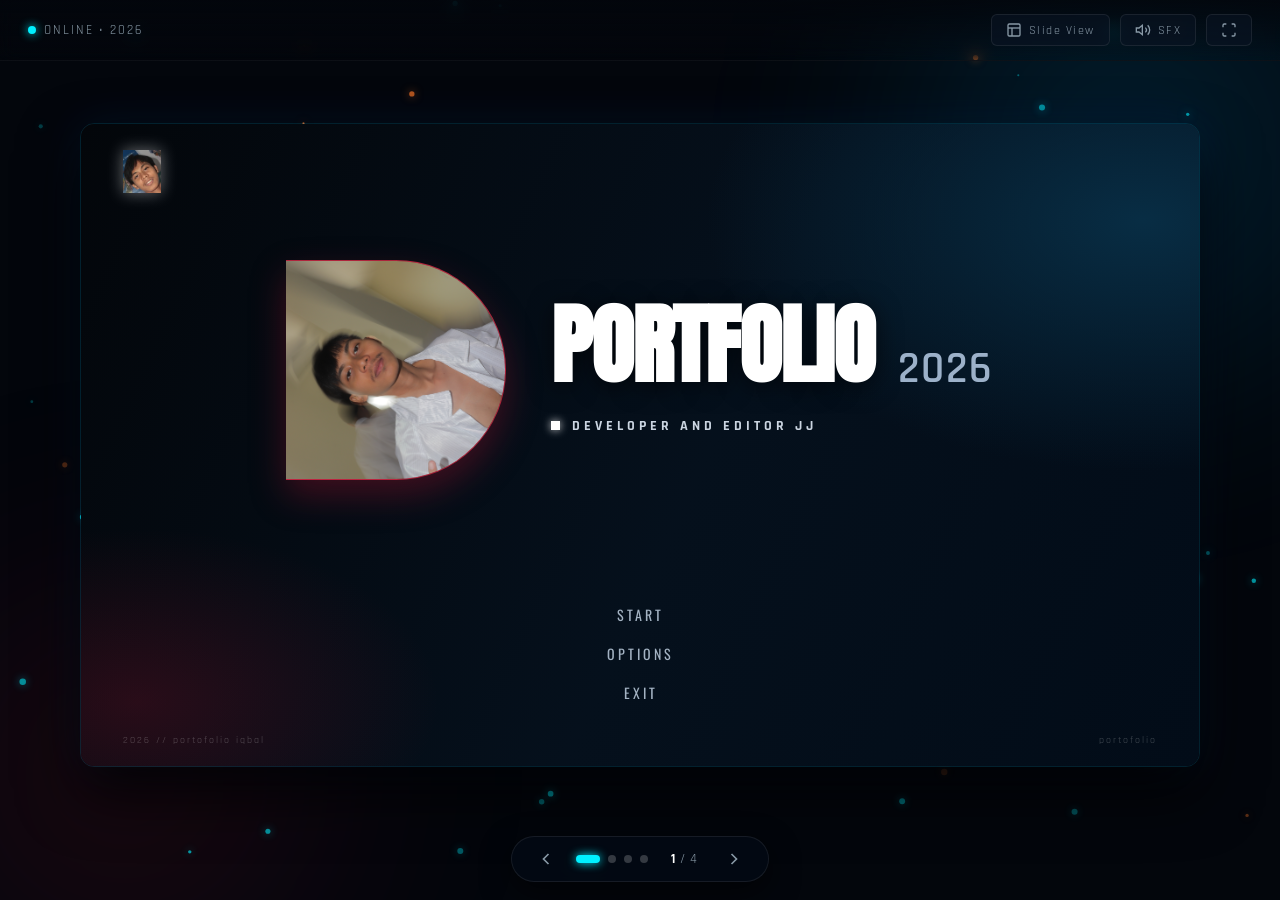
==== commit 9373c7bb: "update portofolio" ====
--- a/index.html
+++ b/index.html
@@ -24,7 +24,7 @@
         <div class="header-left">
             <div class="status-indicator">
                 <span class="status-dot"></span>
-                <span class="status-text">ONLINE • 2025</span>
+                <span class="status-text">ONLINE • 2026</span>
             </div>
         </div>
         <div class="header-right">
@@ -111,8 +111,8 @@
                 </nav>
 
                 <!-- Corner Cyber Tech Accents -->
-                <div class="tech-corner corner-bl">SYS.VER.2025 // CREATIVE DECK</div>
-                <div class="tech-corner corner-br">AUTODIDACT EDITOR</div>
+                <div class="tech-corner corner-bl">2026 // portofolio iqbal</div>
+                <div class="tech-corner corner-br">portofolio</div>
             </div>
         </section>
 
@@ -124,7 +124,7 @@
             <div class="card-inner profile-screen">
                 <!-- Top Brand Logo -->
                 <div class="card-logo">
-                    <img src="assets/images/logo_yp_clean.png" alt="YP Logo" class="brand-monogram">
+                    <img src="assets/logo utama.png" alt="YP Logo" class="brand-monogram">
                 </div>
 
                 <!-- Center Pill Navigation -->
@@ -171,7 +171,16 @@
                                 <div class="skill-badge" data-tooltip="capcut jedag-jedug">
                                     <img src="assets/capcut-icon.webp" alt="Capcut" class="skill-icon-img">
                                 </div>
-                                <div class="skill-badge" data-tooltip="HTML kerangka web">
+                                <div class="skill-badge" data-tooltip="roblox">
+                                    <img src="assets/roblox.webp" alt="roblox" class="skill-icon-img">
+                                </div>
+                                <div class="skill-badge" data-tooltip="github">
+                                    <img src="assets/github.webp" alt="github" class="skill-icon-img">
+                                </div>
+                                <div class="skill-badge" data-tooltip="framework electron">
+                                    <img src="assets/electron-1.webp" alt="electron" class="skill-icon-img">
+                                </div>
+                                 <div class="skill-badge" data-tooltip="HTML kerangka web">
                                     <img src="assets/html.webp" alt="HTML" class="skill-icon-img">
                                 </div>
                                 <div class="skill-badge" data-tooltip="CSS- desain web">
@@ -182,9 +191,6 @@
                                 </div>
                                 <div class="skill-badge" data-tooltip="apk code editor">
                                     <img src="assets/google_antigravity-logo_brandlogos.net_qu4jc-512x472.webp" alt="antigravity" class="skill-icon-img">
-                                </div>
-                                <div class="skill-badge" data-tooltip="roblox">
-                                    <img src="assets/roblox.webp" alt="roblox" class="skill-icon-img">
                                 </div>
                             </div>
                         </div>
@@ -377,7 +383,7 @@
                         <!-- Creator Card -->
                         <div class="creator-badge-row">
                             <div class="avatar-circle-wrap">
-                                <img src="assets/images/contact_avatar_clean.png" alt="Yudha Pradana" class="contact-avatar-img">
+                                <img src="assets/IMG_0174.JPG" alt="Yudha Pradana" class="contact-avatar-img">
                             </div>
                             <div class="creator-title-sub">
                                 <h3 class="contact-name">M. iqbal Apriansyah</h3>
@@ -413,16 +419,19 @@
                                     <span class="social-badge">TT</span>
                                 </a>
 
-                                <!-- YouTube -->
-                                <a href="https://youtube.com" target="_blank" rel="noopener noreferrer" class="social-channel-item" data-handle="YUDHA XD">
+                                <!-- github -->
+                                <a href="https://github.com/balzz-debug/" target="_blank" rel="noopener noreferrer" class="social-channel-item" data-handle="YUDHA XD">
                                     <div class="social-icon-box">
-                                        <svg width="20" height="20" viewBox="0 0 24 24" fill="none" stroke="currentColor" stroke-width="2">
-                                            <path d="M22.54 6.42a2.78 2.78 0 0 0-1.94-2C18.88 4 12 4 12 4s-6.88 0-8.6.46a2.78 2.78 0 0 0-1.94 2A29 29 0 0 0 1 11.75a29 29 0 0 0 .46 5.33A2.78 2.78 0 0 0 3.4 19c1.72.46 8.6.46 8.6.46s6.88 0 8.6-.46a2.78 2.78 0 0 0 1.94-2 29 29 0 0 0 .46-5.25 29 29 0 0 0-.46-5.33z"></path>
-                                            <polygon points="9.75 15.02 15.5 11.75 9.75 8.48 9.75 15.02" fill="currentColor"></polygon>
+                                        <svg xmlns="http://www.w3.org/2000/svg"
+                                            viewBox="0 0 24 24"
+                                            width="24"
+                                            height="24"
+                                            fill="currentColor">
+                                            <path d="M12 0C5.37 0 0 5.37 0 12c0 5.3 3.438 9.8 8.207 11.387.6.113.793-.26.793-.577v-2.234c-3.338.726-4.043-1.416-4.043-1.416-.546-1.387-1.333-1.756-1.333-1.756-1.09-.745.083-.729.083-.729 1.205.084 1.84 1.236 1.84 1.236 1.07 1.835 2.807 1.305 3.492.998.108-.775.418-1.305.762-1.605-2.665-.305-5.467-1.334-5.467-5.932 0-1.31.468-2.38 1.235-3.22-.124-.303-.535-1.524.117-3.176 0 0 1.008-.322 3.3 1.23a11.5 11.5 0 0 1 3-.404c1.02.005 2.045.138 3 .404 2.29-1.552 3.297-1.23 3.297-1.23.653 1.653.242 2.874.12 3.176.77.84 1.233 1.91 1.233 3.22 0 4.61-2.807 5.624-5.48 5.922.43.37.823 1.102.823 2.222v3.293c0 .32.192.694.8.576C20.565 21.795 24 17.295 24 12c0-6.63-5.373-12-12-12z"/>
                                         </svg>
                                     </div>
-                                    <span class="social-handle">-</span>
-                                    <span class="social-badge">-</span>
+                                    <span class="social-handle">balzz-debug</span>
+                                    <span class="social-badge">git</span>
                                 </a>
 
                                 <!-- Pinterest -->
@@ -441,12 +450,12 @@
                         <!-- Previous Portfolios Archive -->
                         <div class="archive-block">
                             <div class="archive-cards-row">
-                                <div class="archive-card" data-title="Portofolio 2023 - Graphic Design" data-img="assets/images/portfolio_2023.jpg">
-                                    <img src="assets/images/portfolio_2023.jpg" alt="Portofolio 2023" class="archive-thumb">
-                                    <span class="archive-year-badge">2023</span>
-                                </div>
-                                <div class="archive-card" data-title="Design Portfolio 2024" data-img="assets/images/portfolio_2024.jpg">
-                                    <img src="assets/images/portfolio_2024.jpg" alt="Portfolio 2024" class="archive-thumb">
+                                <div class="archive-card" data-title="Portofolio cooming soon" data-img="assets/cooming-soon.webp">
+                                    <img src="assets/cooming-soon.webp" alt="cooming soon" class="archive-thumb">
+                                    <span class="archive-year-badge">cooming soon</span>
+                                </div>
+                                <div class="archive-card" data-title="portofolio cooming soon" data-img="assets/cooming-soon.webp">
+                                    <img src="assets/cooming-soon.webp" alt="Portfolio cooming soon" class="archive-thumb">
                                     <span class="archive-year-badge">2024</span>
                                 </div>
                             </div>
@@ -457,7 +466,7 @@
                     <div class="contact-right-col">
                         <div class="thank-you-title-group">
                             <h2 class="thank-title">THANK YOU</h2>
-                            <span class="thank-year">2025</span>
+                            <span class="thank-year">2026</span>
                         </div>
 
                         <!-- Restart Button -->
@@ -593,14 +602,14 @@
             </div>
             <div class="options-body">
                 <div class="exit-avatar-circle">
-                    <img src="assets/images/logo_yp_clean.png" alt="YP Logo" style="width: 50px;">
+                    <img src="assets/logo utama.png" alt="YP Logo" style="width: 50px;">
                 </div>
                 <h4 style="color: #fff; font-size: 20px; margin: 15px 0 8px;">Terima Kasih Sudah Berkunjung!</h4>
                 <p style="color: #94a3b8; font-size: 13px; line-height: 1.6; max-width: 360px; margin: 0 auto 20px;">
-                    Portofolio Yudha Pradana 2025. Ingin bekerja sama atau butuh jasa editing, graphic design, dan typography? Hubungi saya lewat Instagram <strong>@YPZS6E</strong> atau WhatsApp.
+                    Portofolio iqbal <strong>@balzz_cu</strong> wkwkwkwkw
                 </p>
                 <div style="display: flex; gap: 10px; justify-content: center;">
-                    <a href="https://instagram.com/ypzs6e" target="_blank" class="modal-nav-btn" style="text-decoration:none; padding: 8px 18px; color: #00f0ff; border-color: #00f0ff;">Instagram @YPZS6E</a>
+                    <a href="https://www.instagram.com/balzz_cu/" target="_blank" class="modal-nav-btn" style="text-decoration:none; padding: 8px 18px; color: #00f0ff; border-color: #00f0ff;">Instagram @balzz_cu</a>
                     <button class="modal-nav-btn" id="exit-stay-btn">Tetap Di Web</button>
                 </div>
             </div>
